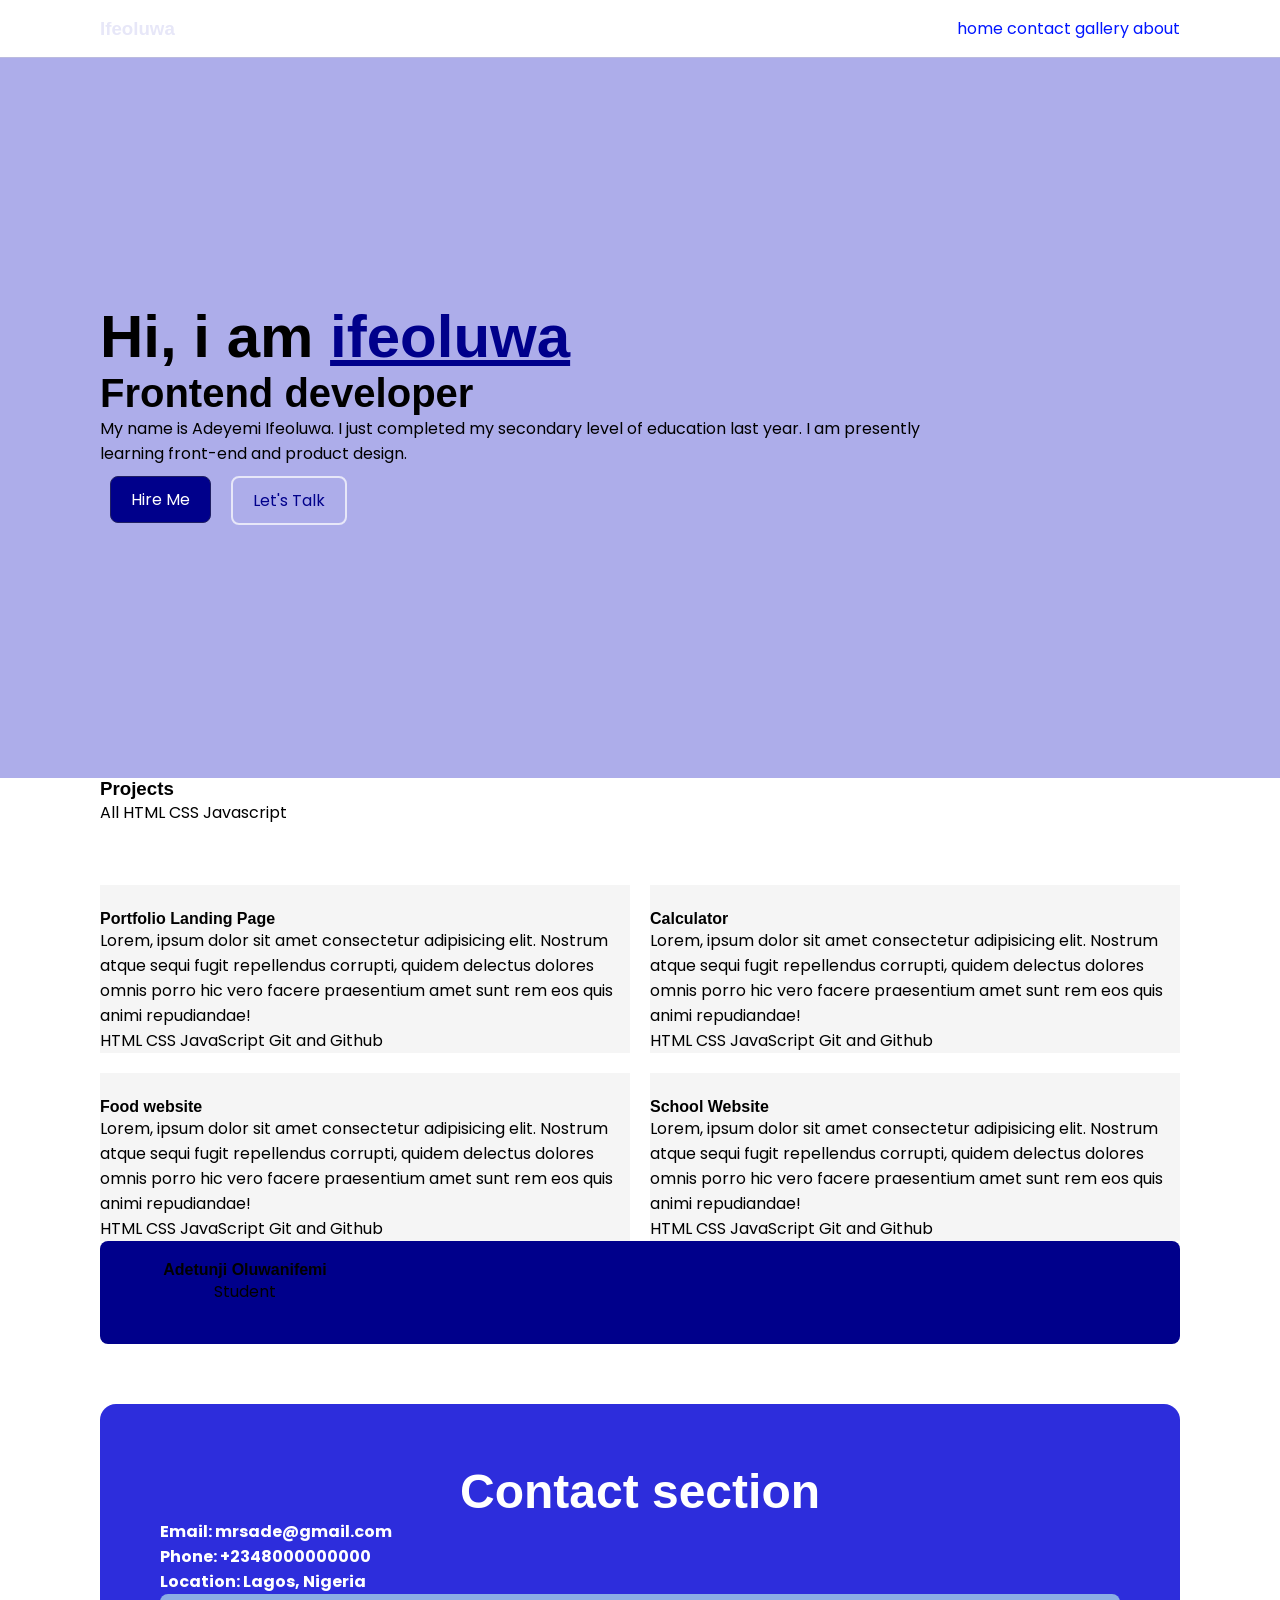
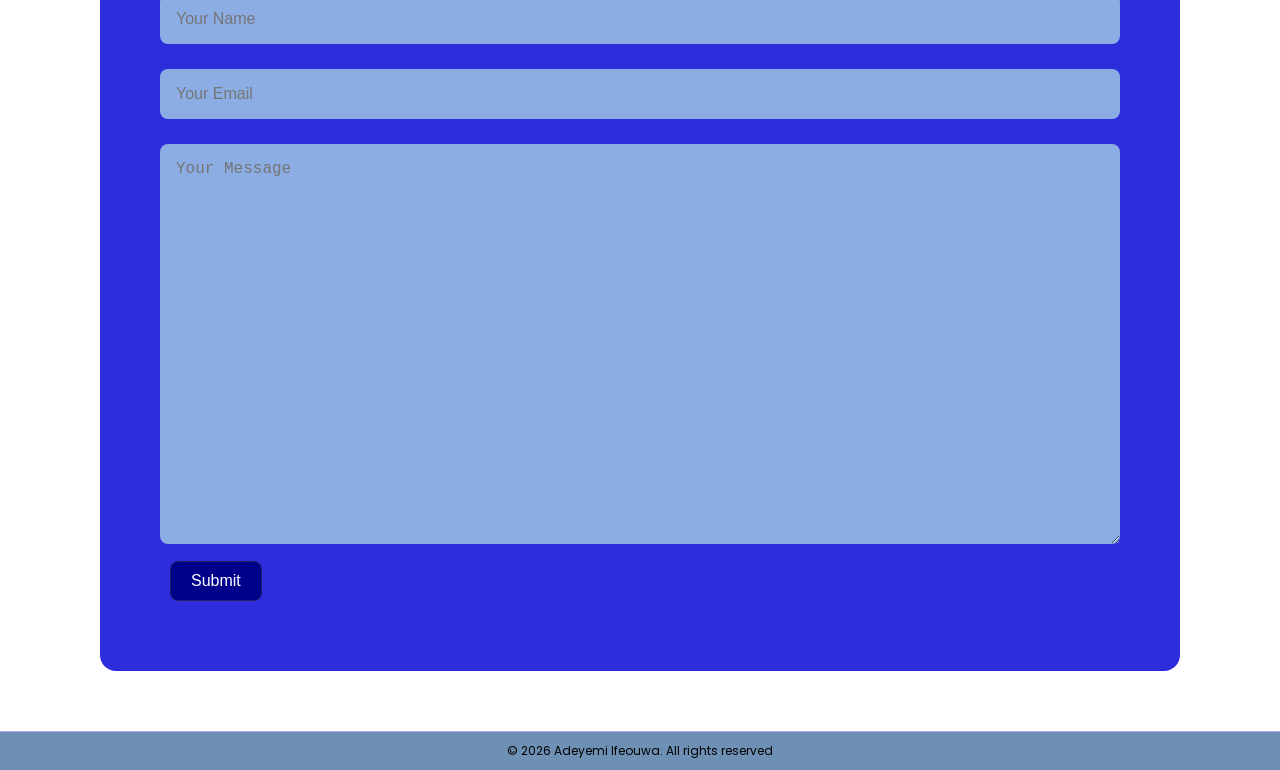
==== index.html @ 99185f19 "portfolio" ====
<!DOCTYPE html>
<html lang="en">

<head>
    <meta charset="UTF-8">
    <meta name="viewport" content="width=device-width, initial-scale=1.0">
    <script src="https://kit.fontawesome.com/6ea5d10731.js" crossorigin="anonymous"></script>
    <title>My Portfolio</title>
    <link rel="stylesheet" href="style.css">




</head>

<body>

    <header class="header">
        <nav class="container navbar">
            <h3><a href="/">Ifeoluwa</a></h3>
            <ul>
                <a class="navlink" href="#index">home</a>
                <a class="navlink" href="#contact">contact</a>
                <a class="navlink" href="#gallery">gallery</a>
                <a class="navlink" href="#about">about</a>
            </ul>
        </nav>
    </header>


    <main>
        <!-- Hero section -->
        <section class="hero-wrapper">
            <div class="hero container">

                <div class="hero-content">
                    <div class="hero-text">
                        <h1 id="about"> Hi, i am <span class="profile">ifeoluwa</span></h1>
                        <h2>Frontend developer</h2>
                        <p>My name is Adeyemi Ifeoluwa. I just completed my secondary level of education last year. I am
                            presently
                            learning
                            front-end and product design.
                        </p>




                        <div class="hero-links">
                            <ul class="hero-btn">
                                <li><a href="#" class="btn btn-primary">Hire Me</a>
                                </li><a href="contact.html" class="btn btn-secondary">Let's Talk</a>
                            </ul>

                            <ul class="hero-btn">
                                <li><a href="#"><i class="fa-brands fa-tiktok"></i></a></li>
                                <li><a href="#"><i class="fa-brands fa-snapchat"></i></a></li>

                            </ul>
                        </div>
                    </div>

                    <img src="https://images.unsplash.com/photo-1646158020519-64fc696e3745?w=600&auto=format&fit=crop&q=60&ixlib=rb-4.1.0&ixid=M3wxMjA3fDB8MHxzZWFyY2h8MTR8fGElMjBkaWduaWZpZWQlMjBsYWR5fGVufDB8fDB8fHww"
                        alt="" width="300">

                </div>
            </div>
        </section>





        <!--Project section -->
        <section class="container">
            <h3 id="project" class="projects">Projects</h3>

            <div class="project-category">
                <span>All</span>
                <span>HTML</span>
                <span>CSS</span>
                <span>Javascript</span>
            </div>


            <div class="project-card-wrapper">

                <div class="project-card">
                    <img src="images/image1.jpg" width="400" alt="">
                    <div class="project-text">
                        <h4 class="project-title">Portfolio Landing Page</h4>
                        <p class="project-description">
                            Lorem, ipsum dolor sit amet consectetur adipisicing elit. Nostrum atque sequi fugit
                            repellendus corrupti, quidem delectus dolores omnis porro hic vero facere praesentium amet
                            sunt rem eos quis animi repudiandae!
                        </p>
                    </div>

                    <div class="project-tech">
                        <span>HTML</span>
                        <span>CSS</span>
                        <span>JavaScript</span>
                        <span>Git and Github</span>
                    </div>

                </div>


                <div class="project-card">
                    <img src="images/image2.jpg" alt="">
                    <div class="project-text">
                        <h4 class="project-title">Calculator</h4>
                        <p class="project-description">
                            Lorem, ipsum dolor sit amet consectetur adipisicing elit. Nostrum atque sequi fugit
                            repellendus corrupti, quidem delectus dolores omnis porro hic vero facere praesentium amet
                            sunt rem eos quis animi repudiandae!
                        </p>
                    </div>

                    <div class="project-tech">
                        <span>HTML</span>
                        <span>CSS</span>
                        <span>JavaScript</span>
                        <span>Git and Github</span>
                    </div>
                </div>

                <div class="project-card">
                    <img src="images/image3.jpg" alt="">
                    <div class="project-text">
                        <h4 class="project-title">Food website</h4>
                        <p class="project-description">
                            Lorem, ipsum dolor sit amet consectetur adipisicing elit. Nostrum atque sequi fugit
                            repellendus corrupti, quidem delectus dolores omnis porro hic vero facere praesentium amet
                            sunt rem eos quis animi repudiandae!
                        </p>
                    </div>

                    <div class="project-tech">
                        <span>HTML</span>
                        <span>CSS</span>
                        <span>JavaScript</span>
                        <span>Git and Github</span>
                    </div>
                </div>
                <div class="project-card">
                    <img src="images/image4.jpg" alt="">
                    <div class="project-text">
                        <h4 class="project-title">School Website</h4>
                        <p class="project-description">
                            Lorem, ipsum dolor sit amet consectetur adipisicing elit. Nostrum atque sequi fugit
                            repellendus corrupti, quidem delectus dolores omnis porro hic vero facere praesentium amet
                            sunt rem eos quis animi repudiandae!
                        </p>
                    </div>

                    <div class="project-tech">
                        <span>HTML</span>
                        <span>CSS</span>
                        <span>JavaScript</span>
                        <span>Git and Github</span>
                    </div>
                </div>


            </div>
        </section>

        <!-- Testimonial Section -->
        <section class="testimonial-section container">
            <div class="profile-card">
                <div class="profile picture">

                </div>
                <h4 class="text-line">Adetunji Oluwanifemi</h4>
                <p class="text-line">Student</p>
            </div>
            <div class="list-container">
                <div class="list-item">
                    <div class="text-line-full"></div>
                    <div class="text-line-full"></div>
                </div>


        </section>

        <!-- Contact section -->
        <section class="contact-section container">
            <h3 id="contact">Contact section</h3>
            <p><strong>Email: mrsade@gmail.com</strong></p>
            <p><strong>Phone: +2348000000000</strong></p>
            <p><strong>Location: Lagos, Nigeria</strong></p>
            <form>
                <input type="name" placeholder="Your Name" required>
                <br><br>
                <input type="email" placeholder="Your Email" required>
                <br><br>
                <textarea placeholder="Your Message" rows="5" required></textarea>
                <button type="submit" class="btn btn-primary">Submit</button>
            </form>
        </section>
    </main>

    <footer class="footer">
        <p>&copy; 2026 Adeyemi Ifeouwa. All rights reserved</p>
    </footer>

</body>

</html>
---- style.css ----
@import url('https://fonts.googleapis.com/css2?family=Plus+Jakarta+Sans:ital,wght@0,200..800;1,200..800&family=Poppins:ital,wght@0,100;0,200;0,300;0,400;0,500;0,600;0,700;1,100;1,200;1,300;1,400;1,500;1,600;1,700&display=swap');
@import url('https://fonts.cdnfonts.com/css/fregan-serif');

*{
    margin: 0;
    padding: 0%;
    box-sizing: border-box;
}
:root{
    --primary-color:#00008b;
    --secondary-color: #e7e7f8;
}

body{
    font-family: "Poppins", sans-serif;
}
h1, h2, h3, h4, h5, h6{
    font-family: 'Fregan Serif', sans-serif;;
}
h1{
    font-size: 60px;
}
h2{
    font-size: 40px;
}
a {
    text-decoration: none;
    color: var(--secondary-color);
}
/* ul li{
    display: flex;

} */

a {
    text-decoration: none;
    color: var(--secondary-color);
}
li{
    list-style: none;
    /* align-items: center; */
}
footer p{
    font-size: 12px;
    text-align: center;
}
.header{
    border-bottom: solid 1px #bbbbdf;
    padding: 16px 0;
}

.container{
    max-width: 1080px;
    margin: 0 auto;
}

.navbar {
    display: flex;
    justify-content: space-between;
    align-items: center;
}

.header-links{
    display: flex;
    gap: 16px;
}

.hero{
   color: #000;
   /* text-align: center; */
    padding: 40;
    min-height: 80vh;
    display: flex;
    justify-content: center;
    align-items: center;
}
.hero-wrapper{
    background-color: #adadea;
}
.hero-content{
    display: flex;
    justify-content: center;
    align-items: center;
}

.hero-btn{
    display: flex;
}

.btn{
    display: inline-block;
    padding: 10px 20px;
    font-size: 16px;
    border-radius: 8px;
    border: 1px solid rgb(32, 32, 99);
    margin: 10px;
}

.btn-primary {
    background-color:var(--primary-color);
    color:#fff;
}

.btn-primary:hover {
    color: #00008b;
    background-color: #bbbbdf;
}

.btn-secondary {
    border:2px solid var(--secondary-color);
    color: var(--primary-color);
}
.btn-secondary:hover {
    color:#00008b;
    background-color:#bbbbdf;
}


.profile{
    color: var(--primary-color);
    text-decoration: underline;
}
.navlink:link,
.navlink:visited{
    color: rgba(0, 21, 255, 0.998)
}

.navlink:hover{
    color: rgba(0, 0, 255, 0.669);
    text-decoration: underline;
}


.contact-section{
    margin-top: 60px;
    background-color: #2d2ddc;
    padding: 60px;
    color: #fff;
    border-radius: 16px;
}

.contact-section >h3{
    text-align: center;
    font-size: 48px;
}

.project-card-wrapper{
    margin-top: 60px;
    display: grid;
    grid-template-columns: repeat(2, 2fr);
    gap: 20px;
}

.project-card{
    background-color: whitesmoke;
}
.testimonial-section{
display: grid;
grid-template-columns: 250px;
gap: 20px;
background-color: #00008b;
padding: 20px;
border-radius: 8px;
}
.profile-card{
    display: flex;
    flex-direction: column;
    align-items: center;
}
.profile-picture{
    background-color: #5e5ec2;
    height: 80px;
    width: 80px;
    border-radius: 50%;
    margin-bottom: 10px;
}

input, textarea{
    padding:16px;
    font-size: 16px;
    border-radius: 8px;
    border: none;
    width: 100%;
    background-color: #8bade4;
}
textarea{
    height:400px; 
}
footer{
    border-top: 1px solid #ababec;
    padding: 10px;
    background-color: #6e90b4;
    margin-top: 60px;
}
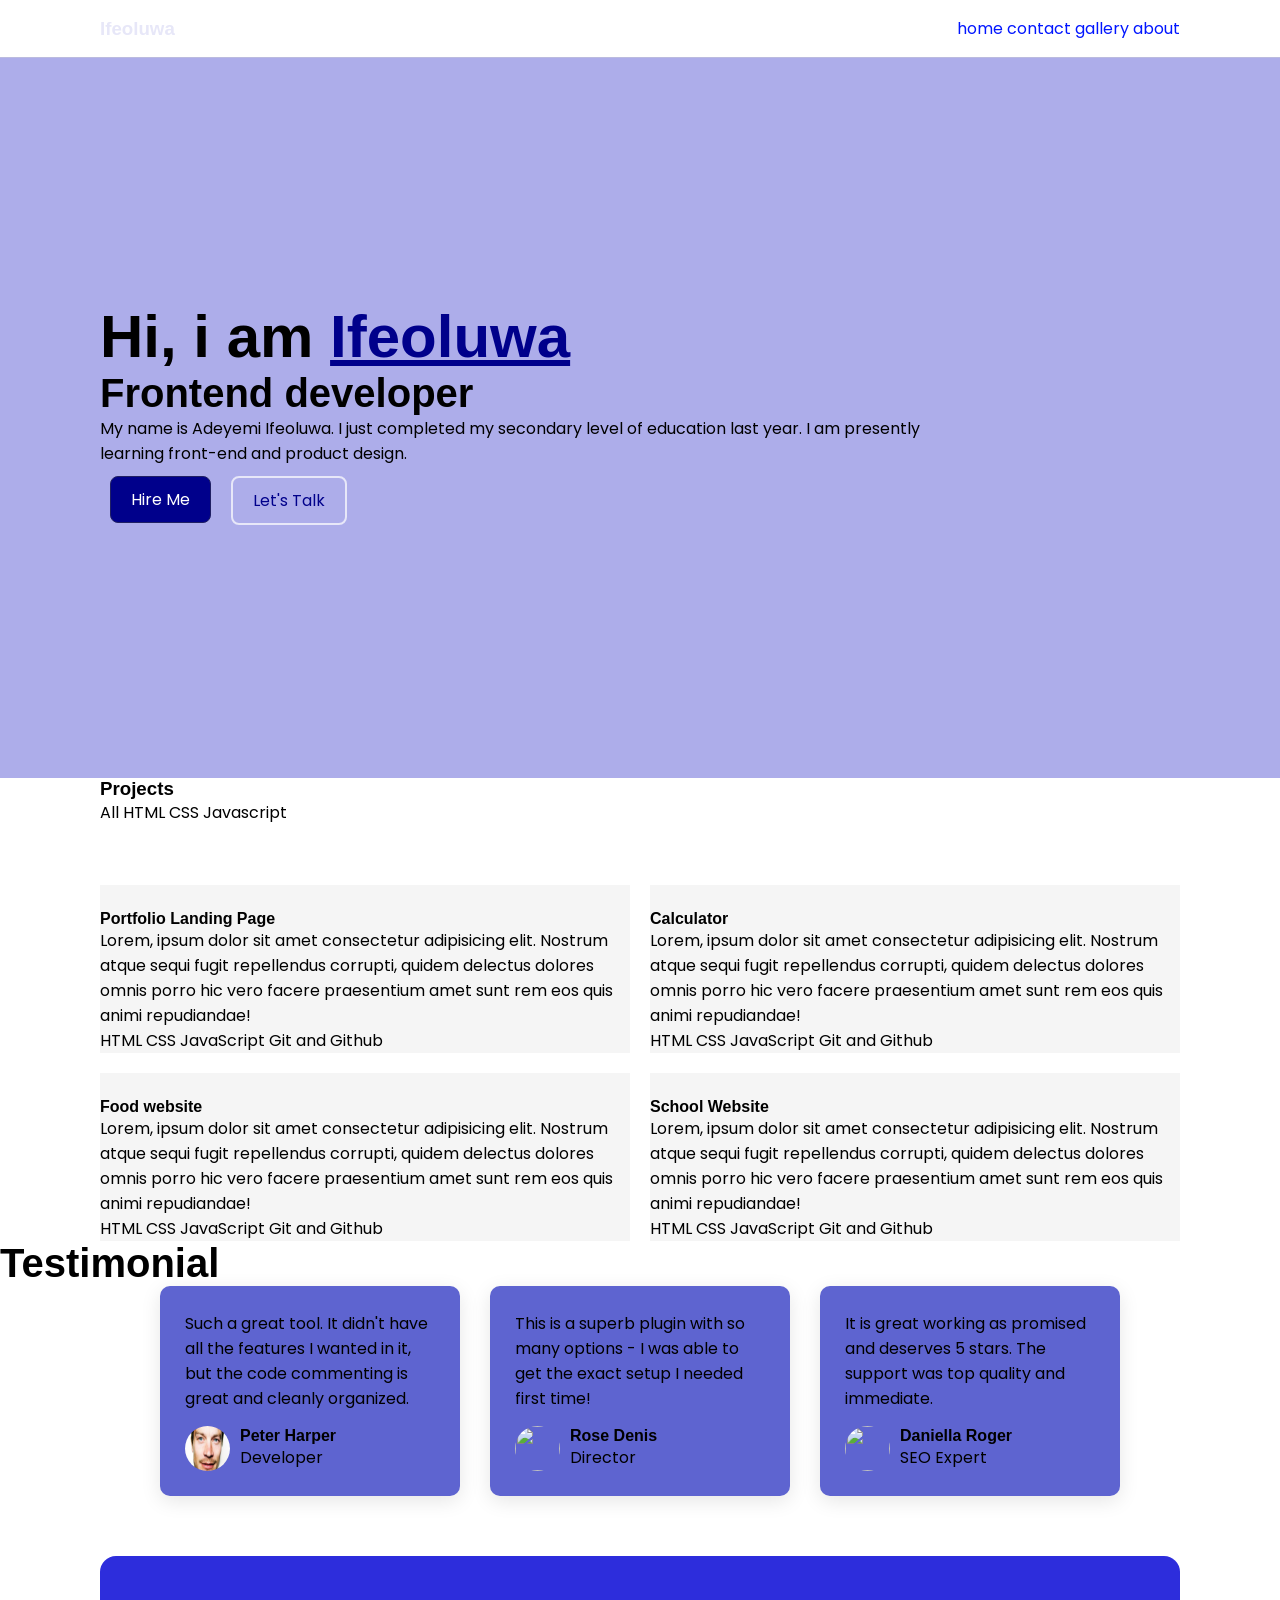
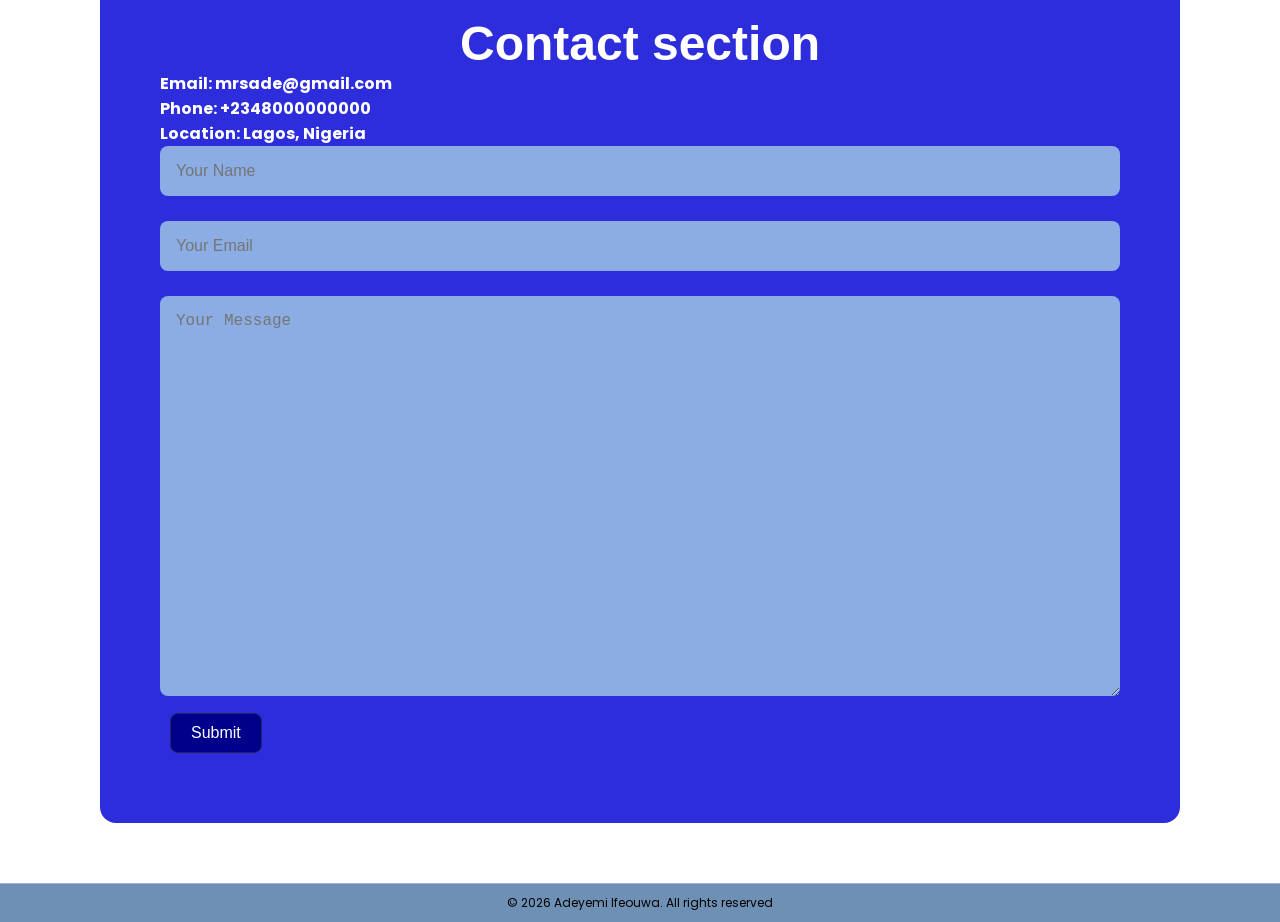
==== commit 977be37e: "added testimonial section" ====
--- a/index.html
+++ b/index.html
@@ -35,7 +35,7 @@
 
                 <div class="hero-content">
                     <div class="hero-text">
-                        <h1 id="about"> Hi, i am <span class="profile">ifeoluwa</span></h1>
+                        <h1 id="about"> Hi, i am <span class="profile">Ifeoluwa</span></h1>
                         <h2>Frontend developer</h2>
                         <p>My name is Adeyemi Ifeoluwa. I just completed my secondary level of education last year. I am
                             presently
@@ -167,19 +167,63 @@
         </section>
 
         <!-- Testimonial Section -->
-        <section class="testimonial-section container">
-            <div class="profile-card">
-                <div class="profile picture">
-
-                </div>
-                <h4 class="text-line">Adetunji Oluwanifemi</h4>
-                <p class="text-line">Student</p>
-            </div>
-            <div class="list-container">
-                <div class="list-item">
-                    <div class="text-line-full"></div>
-                    <div class="text-line-full"></div>
-                </div>
+        <section class="testimonial">
+    <h2>Testimonial</h2>
+
+    <div class="testimonial-container">
+
+        <div class="testimonial-card">
+            <p class="testimonial-text">
+                Such a great tool. It didn't have all the features I wanted in it,
+                but the code commenting is great and cleanly organized.
+            </p>
+
+            <div class="testimonial-user">
+                <img src="[data-uri]" alt="">
+                <div>
+                    <h4>Peter Harper</h4>
+                    <span>Developer</span>
+                </div>
+            </div>
+        </div>
+
+        <div class="testimonial-card">
+            <p class="testimonial-text">
+                This is a superb plugin with so many options - I was able to
+                get the exact setup I needed first time!
+            </p>
+
+            <div class="testimonial-user">
+                <img src="https://sa1s3optim.patientpop.com/assets/images/provider/photos/2353184.jpg" alt="">
+                <div>
+                    <h4>Rose Denis</h4>
+                    <span>Director</span>
+                </div>
+            </div>
+        </div>
+
+        <div class="testimonial-card">
+            <p class="testimonial-text">
+                It is great working as promised and deserves 5 stars.
+                The support was top quality and immediate.
+            </p>
+
+            <div class="testimonial-user">
+                <img src="https://images.pexels.com/photos/733872/pexels-photo-733872.jpeg?cs=srgb&dl=pexels-olly-733872.jpg&fm=jpg" alt="">
+                <div>
+                    <h4>Daniella Roger</h4>
+                    <span>SEO Expert</span>
+                </div>
+            </div>
+        </div>
+
+    </div>
+</section>
+                  
+                 
+
+                
+
 
 
         </section>
--- a/style.css
+++ b/style.css
@@ -12,7 +12,7 @@
 }
 
 body{
-    font-family: "Poppins", sans-serif;
+    font-family: "Poppins", "Sans-serif"
 }
 h1, h2, h3, h4, h5, h6{
     font-family: 'Fregan Serif', sans-serif;;
@@ -154,27 +154,37 @@
 .project-card{
     background-color: whitesmoke;
 }
-.testimonial-section{
-display: grid;
-grid-template-columns: 250px;
-gap: 20px;
-background-color: #00008b;
-padding: 20px;
-border-radius: 8px;
-}
-.profile-card{
-    display: flex;
-    flex-direction: column;
-    align-items: center;
-}
-.profile-picture{
-    background-color: #5e5ec2;
-    height: 80px;
-    width: 80px;
+.project-tech{
+
+}
+
+
+.testimonial-container{
+    display: flex;
+    justify-content: center;
+    gap: 30px;
+}
+.testimonial-card{
+    background-color: rgb(94, 100, 208);
+    padding: 25px;
+    border-radius: 10px;
+    width: 300px;
+    box-shadow: 0 5px 20px rgba(0, 0, 0,0.1);
+}
+.testimonial-user{
+    display: flex;
+    align-items: center;
+    margin-top: 15px;
+}
+.testimonial-user img{
+    width: 45px;
+    height: 45px;
     border-radius: 50%;
-    margin-bottom: 10px;
-}
-
+    margin-right: 10px;
+}
+.testimonial-user h4{
+    margin: 0;
+}
 input, textarea{
     padding:16px;
     font-size: 16px;
